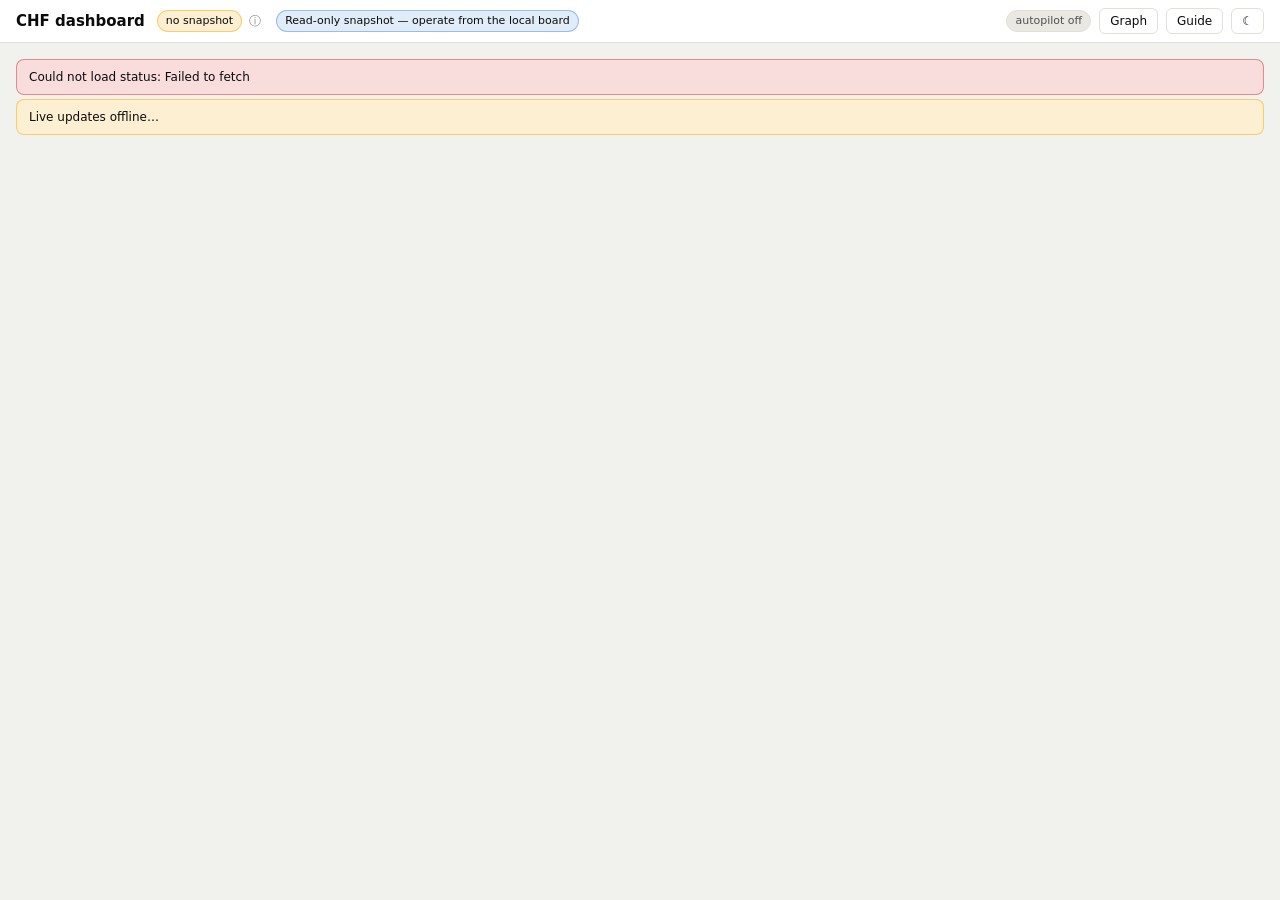
==== index.html @ a9f3e6fd "chf dashboard viewer 002a06be1bb8" ====
<!DOCTYPE html>
<html lang="en">

<head>
  <meta http-equiv="Content-Security-Policy" content="default-src 'self'; script-src 'self'; style-src 'self' 'unsafe-inline' https://fonts.googleapis.com; font-src 'self' https://fonts.gstatic.com data:; img-src 'self' data: blob:; connect-src https://raw.githubusercontent.com/WHY-Op109/tauceti-chf-dashboard/status/; frame-src 'self'; worker-src 'self' blob:; object-src 'none'; base-uri 'none'; form-action 'none'">
  <meta name="referrer" content="no-referrer">
  <meta charset="utf-8">
  <meta name="viewport" content="width=device-width, initial-scale=1">
  <meta name="color-scheme" content="light dark">
  <link rel="icon" href="data:image/svg+xml,%3Csvg xmlns='http://www.w3.org/2000/svg' viewBox='0 0 16 16'%3E%3Crect x='1' y='3' width='4' height='10' rx='1' fill='%232a78d6'/%3E%3Crect x='6' y='3' width='4' height='7' rx='1' fill='%230ca30c'/%3E%3Crect x='11' y='3' width='4' height='4' rx='1' fill='%23fab219'/%3E%3C/svg%3E">
  <!-- The server injects <meta name="chf-token" content="…"> here; POSTs carry it as X-CHF-Token. -->
  <link rel="stylesheet"
    href="https://fonts.googleapis.com/css2?family=IBM+Plex+Mono:wght@400;500&family=IBM+Plex+Sans:wght@400;500;600&display=swap">
  <title>CHF dashboard</title>
  <script type="module" crossorigin src="./assets/index-DNLPJaZg.js"></script>
  <link rel="stylesheet" crossorigin href="./assets/index-DtKl_UJ4.css">
</head>

<body>
  <div id="app"></div>
</body>

</html>
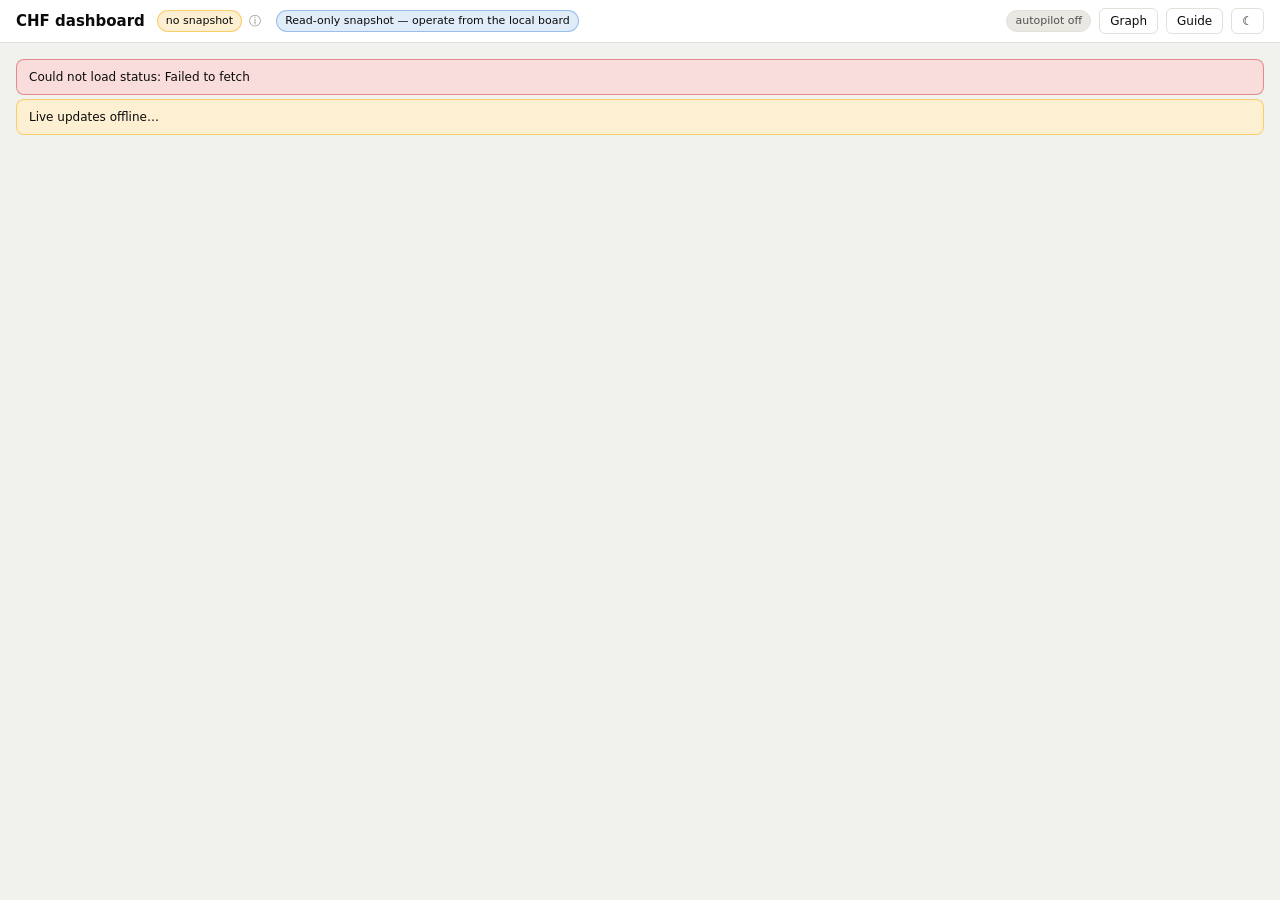
==== commit 05703dc2: "chf dashboard viewer a138bb0ec369" ====
--- a/index.html
+++ b/index.html
@@ -12,8 +12,8 @@
   <link rel="stylesheet"
     href="https://fonts.googleapis.com/css2?family=IBM+Plex+Mono:wght@400;500&family=IBM+Plex+Sans:wght@400;500;600&display=swap">
   <title>CHF dashboard</title>
-  <script type="module" crossorigin src="./assets/index-DNLPJaZg.js"></script>
-  <link rel="stylesheet" crossorigin href="./assets/index-DtKl_UJ4.css">
+  <script type="module" crossorigin src="./assets/index-Cxsxxlu4.js"></script>
+  <link rel="stylesheet" crossorigin href="./assets/index-79JxwKqp.css">
 </head>
 
 <body>
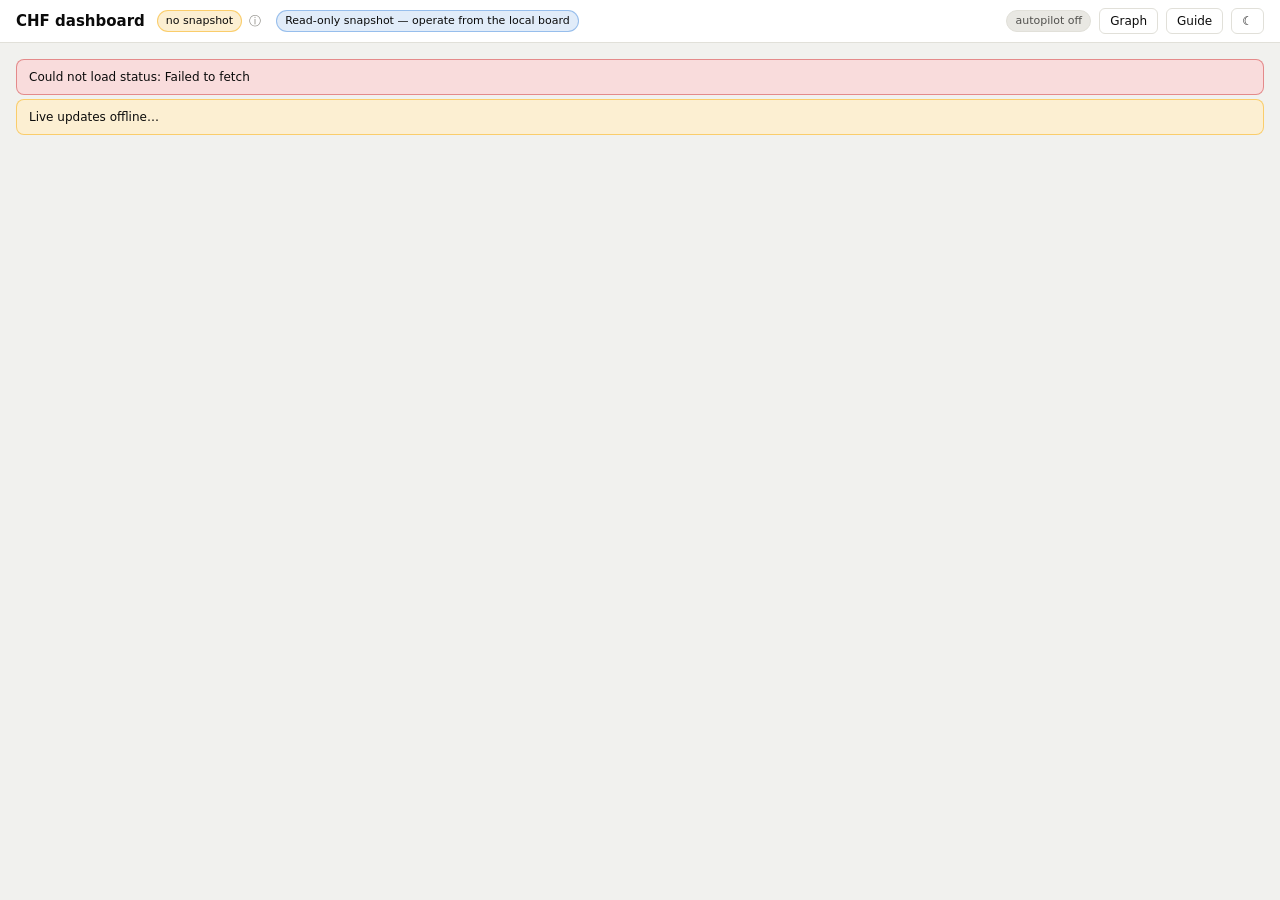
==== commit b210ef80: "chf dashboard viewer 1bdee7da2d72" ====
--- a/index.html
+++ b/index.html
@@ -12,7 +12,7 @@
   <link rel="stylesheet"
     href="https://fonts.googleapis.com/css2?family=IBM+Plex+Mono:wght@400;500&family=IBM+Plex+Sans:wght@400;500;600&display=swap">
   <title>CHF dashboard</title>
-  <script type="module" crossorigin src="./assets/index-Cxsxxlu4.js"></script>
+  <script type="module" crossorigin src="./assets/index-SO0g9Mor.js"></script>
   <link rel="stylesheet" crossorigin href="./assets/index-79JxwKqp.css">
 </head>
 
